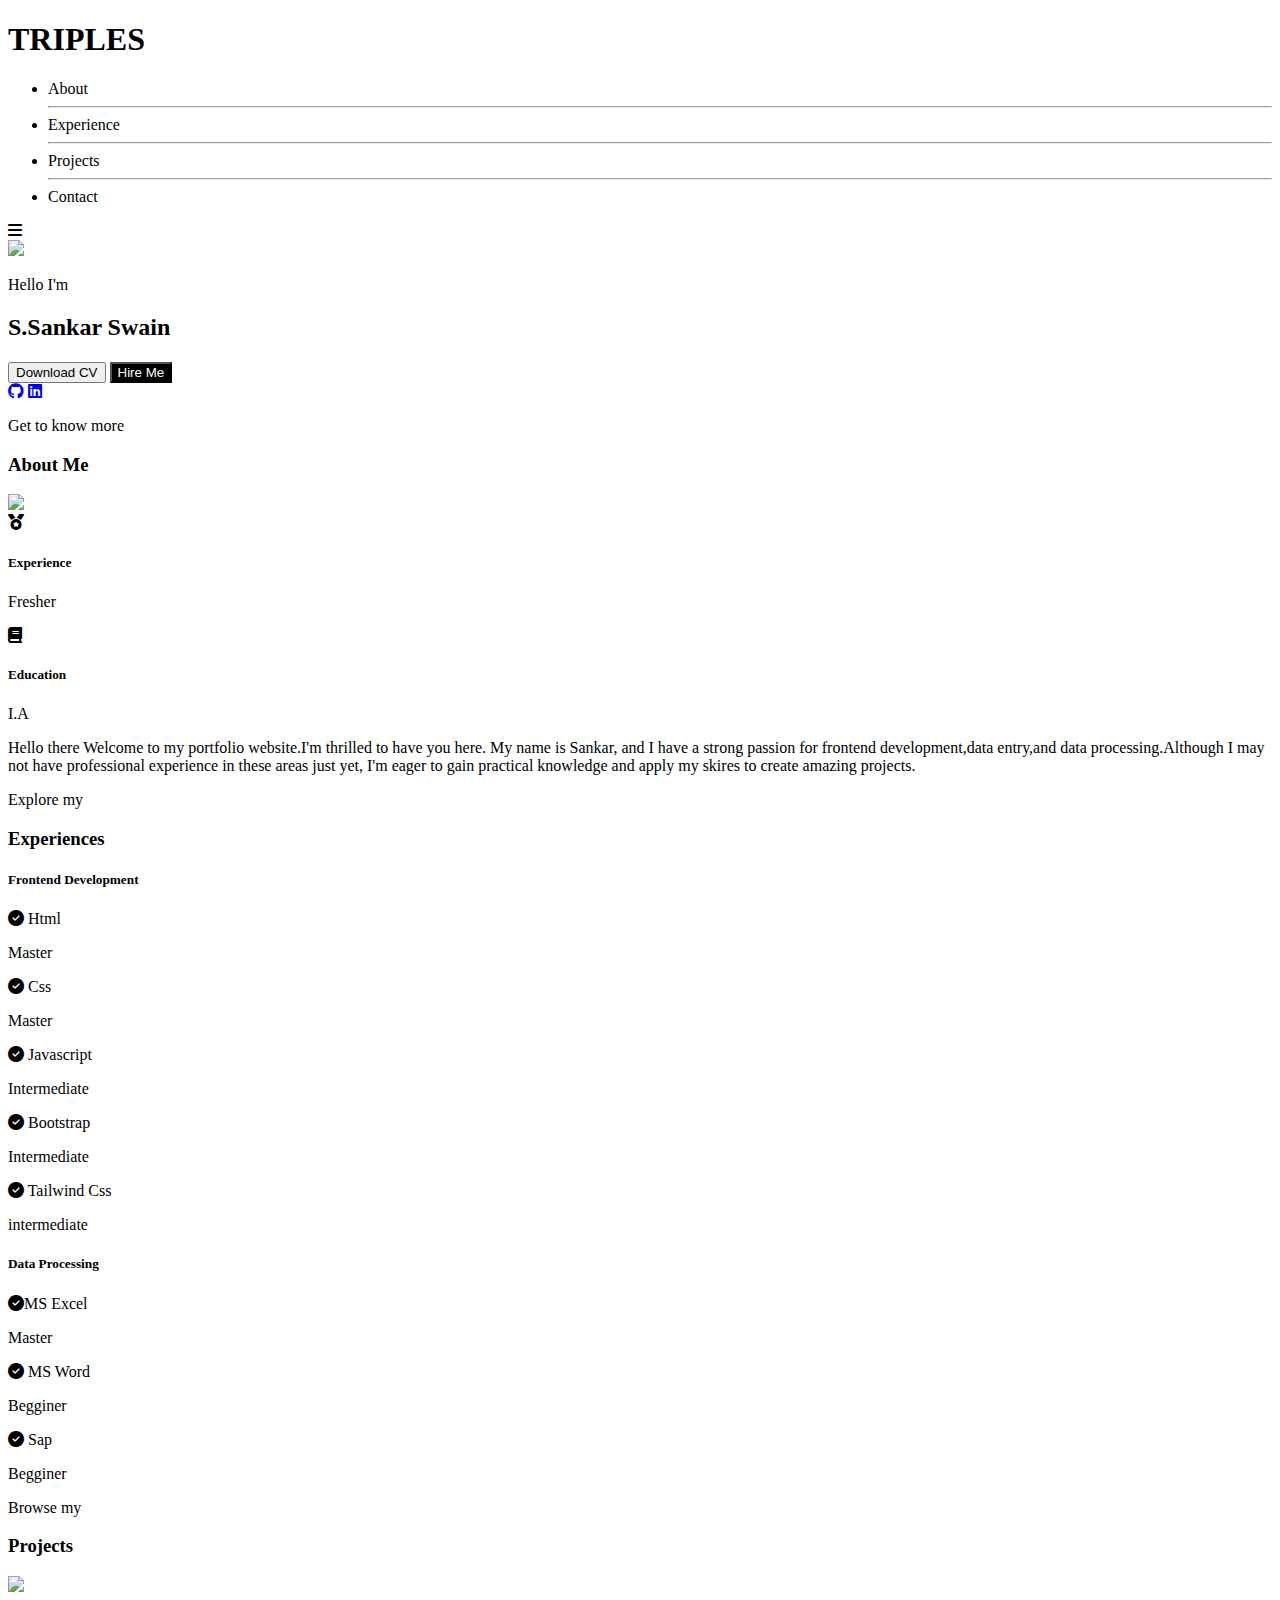
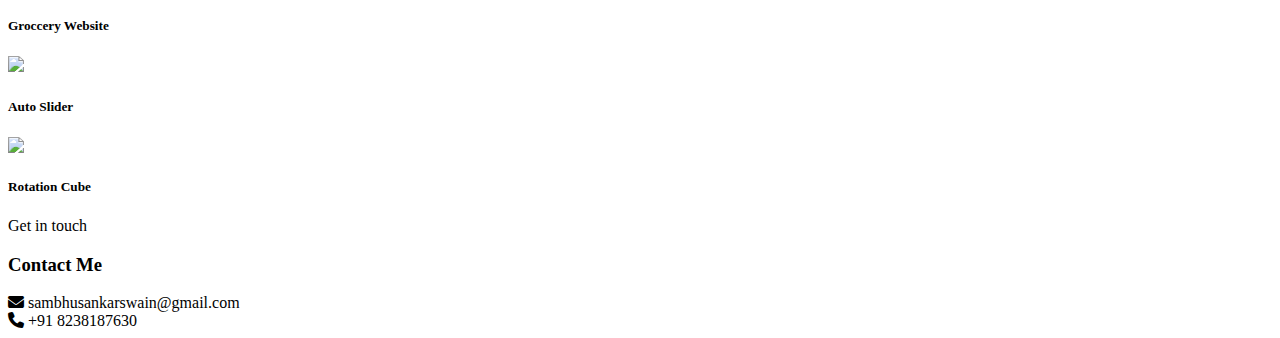
==== index.html @ 186cdeb1 "Add files via upload" ====
<!DOCTYPE html>
<html lang="en">
<head>
  <meta charset="UTF-8">
  <meta name="viewport" content="width=device-width, initial-scale=1.0">

  <link rel="stylesheet" href="content://com.android.externalstorage.documents/document/primary%3AHTML%2Fportfolio.css" type="text/css">
  <link rel="stylesheet" href="https://cdnjs.cloudflare.com/ajax/libs/font-awesome/6.4.0/css/all.min.css">
  <title>Page title</title>
</head>
<body>
  <header id="header">
   <h1 style="font-weight:bold;">TRIPLES</h1>
   <ul class="navs" id="navs">
     <li id="navs_about">About</li>
     <hr>
     <li>Experience</li>
     <hr>
     <li>Projects</li>
     <hr>
     <li>Contact</li>
   </ul>
   
   <div class="fa fa-bars" id="bars"></div>
  </header>
  <section class="main" id="main">
    
      <img src="https://scontent.xx.fbcdn.net/v/t1.15752-9/354088964_275384138394680_6446034580774957262_n.png?stp=dst-png_p206x206&_nc_cat=111&ccb=1-7&_nc_sid=aee45a&_nc_ohc=ltxgXMxu12kAX846BOX&_nc_ad=z-m&_nc_cid=0&_nc_ht=scontent.xx&oh=03_AdSD9jJpJH2cPH2TTpFF2BdteDz4dPvZWxBQJQiYLmVYvA&oe=64B7CE7B">
    
    <div class="main-content">
     <p>Hello I'm</p>
     <h2>S.Sankar Swain</h2>
     <h4><span id="skills"></span></h4>
     <input type="button" value="Download CV">
     <input style="color:white; background:black;" type="button" value="Hire Me">
     <br>
     <a href="https://github.com/sambhusankar"><i class="fa-brands fa-github"></i></a>
     <a href="https://www.linkedin.com/in/s-sankar-swain-b9821a270/"><i class="fa-brands fa-linkedin"></i></a>
    </div>
  </section>
  <section class="about" id="about">
    <p>Get to know more</p>
    <h3>About Me</h3>
    <div class="img_det">
      <img src="https://scontent.xx.fbcdn.net/v/t1.15752-9/351483182_1424149121769193_6137772767808981561_n.png?stp=dst-png_s206x206&_nc_cat=108&ccb=1-7&_nc_sid=aee45a&_nc_ohc=mAo1TA_mP08AX-Eq0Io&_nc_ad=z-m&_nc_cid=0&_nc_ht=scontent.xx&oh=03_AdRtQOwdIwd-xhdFL6_eNljAM3K7ymZ5_lv0kj2gx8edlg&oe=64B21499">
   <div class="detail">
      <span class="experience">
        <i class="fa-sharp fa-solid fa-medal"></i>
        <h5>Experience</h5>
        <p>Fresher</p>
      </span>
      
      <span class="education">
        <i class="fa-solid fa-book"></i>
        <h5>Education</h5>
        <p>I.A</p>
      </span>
      <p class="texts">      Hello there Welcome to my portfolio website.I'm thrilled to have you here. My name is Sankar, and I have a strong passion for frontend development,data entry,and data processing.Although I may not have professional experience in these areas just yet, I'm eager to gain practical knowledge and apply my skires to create amazing projects.   </p>
  </div>
  </div>
  </section>
  
  <section class="experience" id="experience">
    <p>Explore my</p>
    <h3>Experiences</h3>
    <div class="ex_box">
    <div class="fd">
      <h5>Frontend Development</h5>
      <div class="fd_contents">
      <span><i class="fa-sharp fa-solid fa-circle-check"></i> Html
      <p>Master</p>
      </span>
      <span><i class="fa-sharp fa-solid fa-circle-check"></i> Css
      <p>Master</p>
      </span>
      <span>
        <i class="fa-sharp fa-solid fa-circle-check"></i> Javascript
      <p>Intermediate</p>
        </span>
      <span><i class="fa-sharp fa-solid fa-circle-check"></i> Bootstrap
      <p>Intermediate</p>
      </span>
      <span><i class="fa-sharp fa-solid fa-circle-check"></i> Tailwind Css
      <p>intermediate</p>
      </span>
      </div>
    </div>
    <div class="dp">
      <h5>Data Processing</h5>
      <div class="dp_contents">
      <span><i class="fa-sharp fa-solid fa-circle-check"></i>MS Excel
      <p>Master</p>
      </span>
      <span><i class="fa-sharp fa-solid fa-circle-check"></i> MS Word
      <p>Begginer</p>
      </span>
      <span><i class="fa-sharp fa-solid fa-circle-check"></i> Sap
      <p>Begginer</p>
      </span>
      </div>
    </div>
    </div>
  </section>
  
  <section class="projects" id="project">
    <p>Browse my</p>
    <h3>Projects</h3>
    <div class="project_boxes">
      <div id="project_grocc">
        <img src="https://scontent.fmaa12-2.fna.fbcdn.net/v/t1.15752-9/358839811_1982897035442024_8924551394579760846_n.jpg?_nc_cat=106&ccb=1-7&_nc_sid=ae9488&_nc_ohc=QzkGfpbiig4AX8r9yBe&_nc_ht=scontent.fmaa12-2.fna&oh=03_AdTfs2O8_2r_0GpE3KXlXhWLkEb5eJTcpzM3DCNkKWKRKA&oe=64D37969">
        <h5>Groccery Website</h5>
      </div>
      <div id="project_slide">
        <img src="https://scontent.fmaa12-3.fna.fbcdn.net/v/t1.15752-9/359960338_656240959386333_3101274214481462313_n.jpg?_nc_cat=105&ccb=1-7&_nc_sid=ae9488&_nc_ohc=JHAD8WzhPAMAX-DtMIQ&_nc_ht=scontent.fmaa12-3.fna&oh=03_AdQNjFxJPTY6JTAQLTz-BqYGU6omXikln3TKjgcCp3655g&oe=64D37D91">
        <h5>Auto Slider</h5>
      </div>
     
      <div id="project_cube">
        <img src="https://scontent.fmaa12-3.fna.fbcdn.net/v/t1.15752-9/358825519_1047945979508623_3684999141855848810_n.jpg?_nc_cat=109&ccb=1-7&_nc_sid=ae9488&_nc_ohc=mv1AGTh9AI4AX-BanGd&_nc_ht=scontent.fmaa12-3.fna&oh=03_AdRAkCZglV4RXItXY1zBuMOxWdci1-CuJU2DQnHeUeIQtg&oe=64D37A6F">
        <h5>Rotation Cube</h5>
      </div>
    </div>
  </section>
  
  <section class="contact" id="contact">
    <p>Get in touch</p>
    <h3>Contact Me</h3>
    <div class="mail"><i class="fa-solid fa-envelope"></i> sambhusankarswain@gmail.com</div>
    <div class="ph"><i class="fa-solid fa-phone"></i> +91 8238187630</div>
  </section>
  
  <!-- Load library from the CDN -->
  <script src="https://unpkg.com/typed.js@2.0.16/dist/typed.umd.js"></script>

  <!-- Setup and start animation! -->
  <script>
    var typed = new Typed('#skills', {
      strings: ['Frontend Developer', 'DEO','Data Processor','Frontend Developer'],
      typeSpeed: 50,
    });
 </script>
<script src="portfolio.js"></script>
</body>
</html>
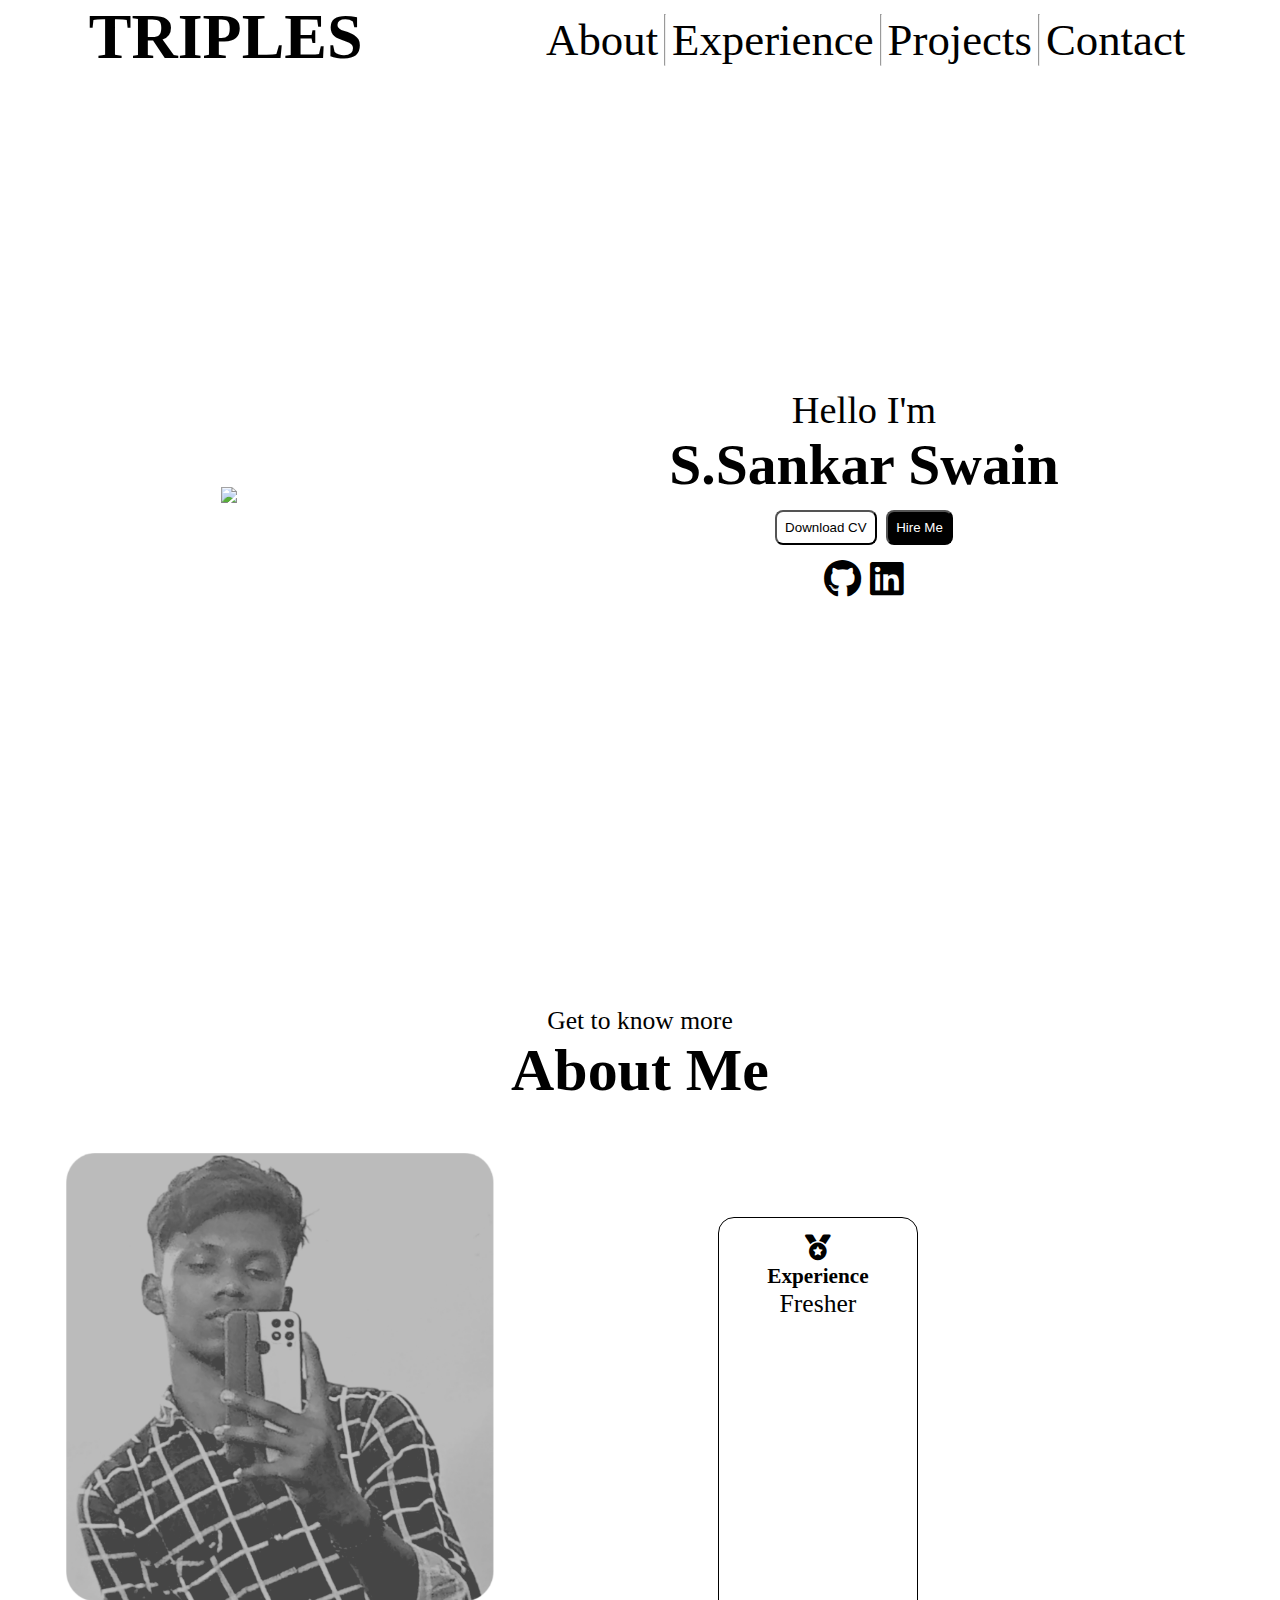
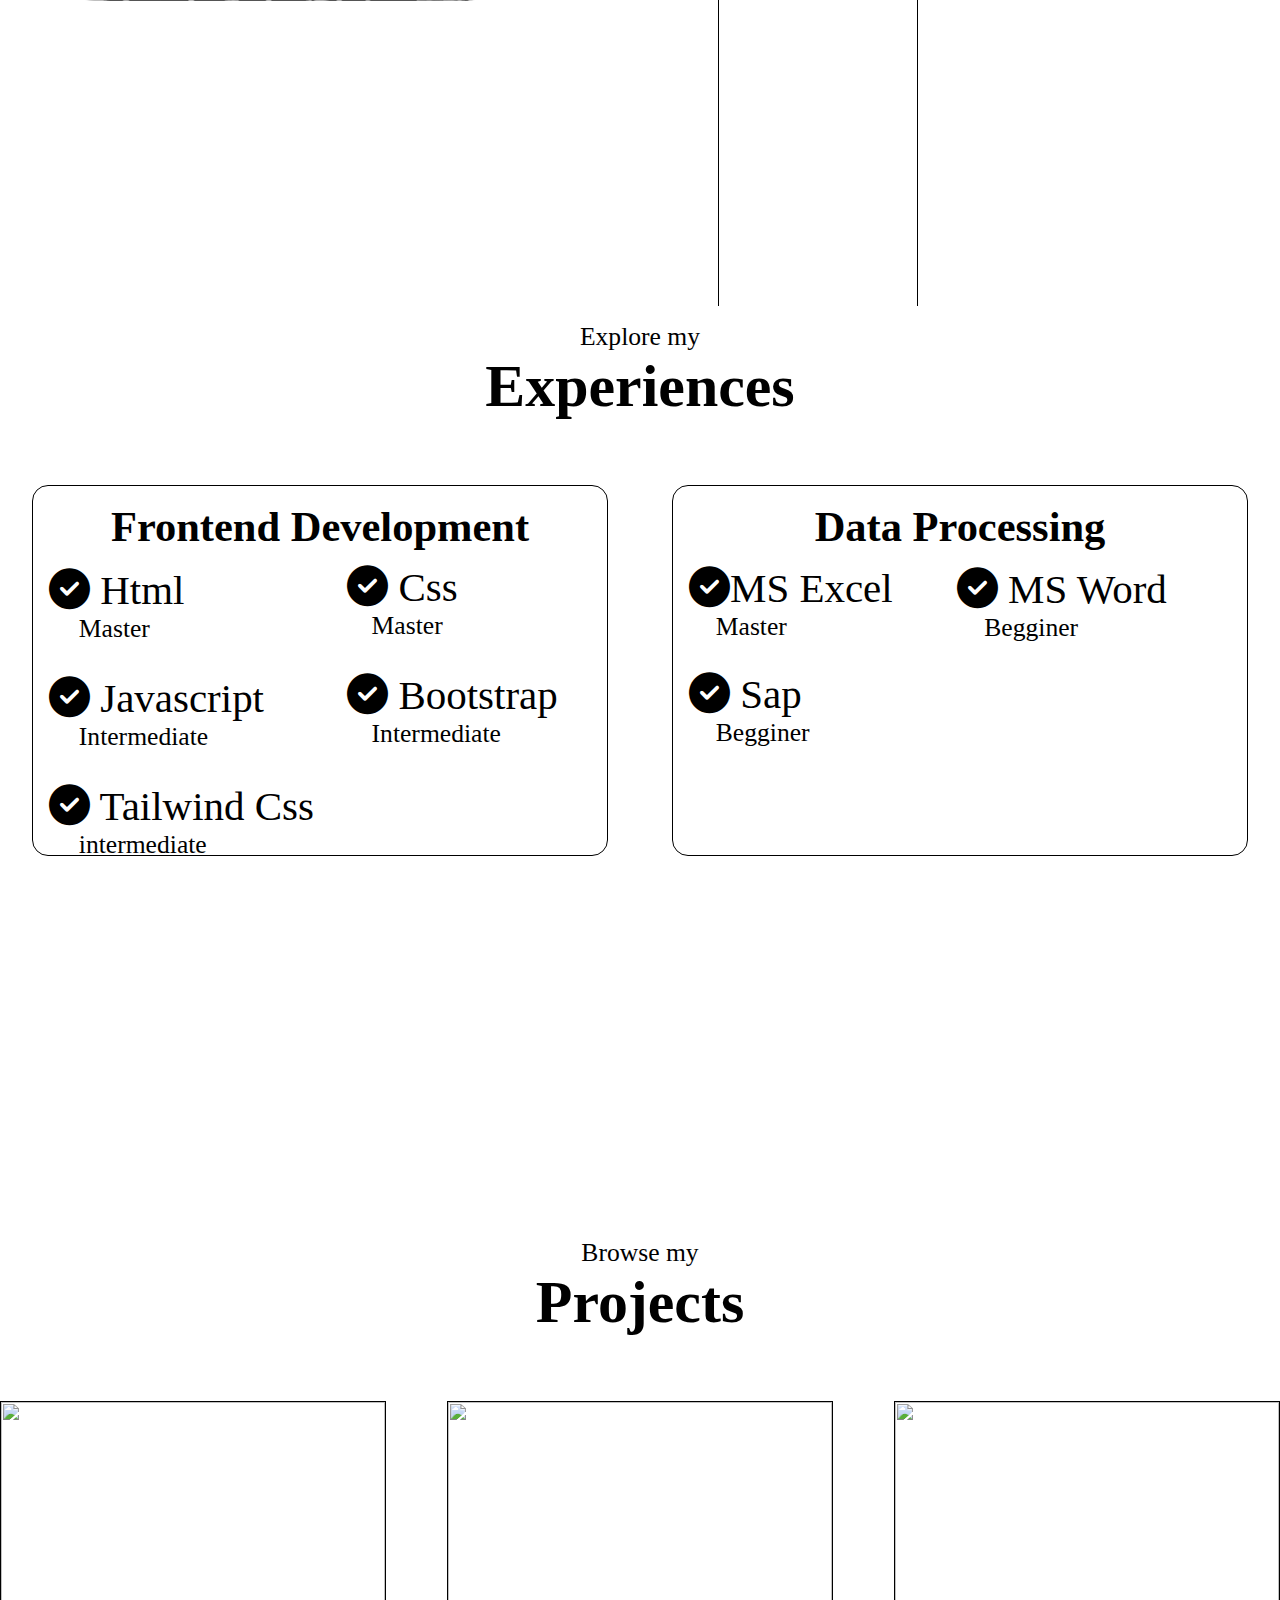
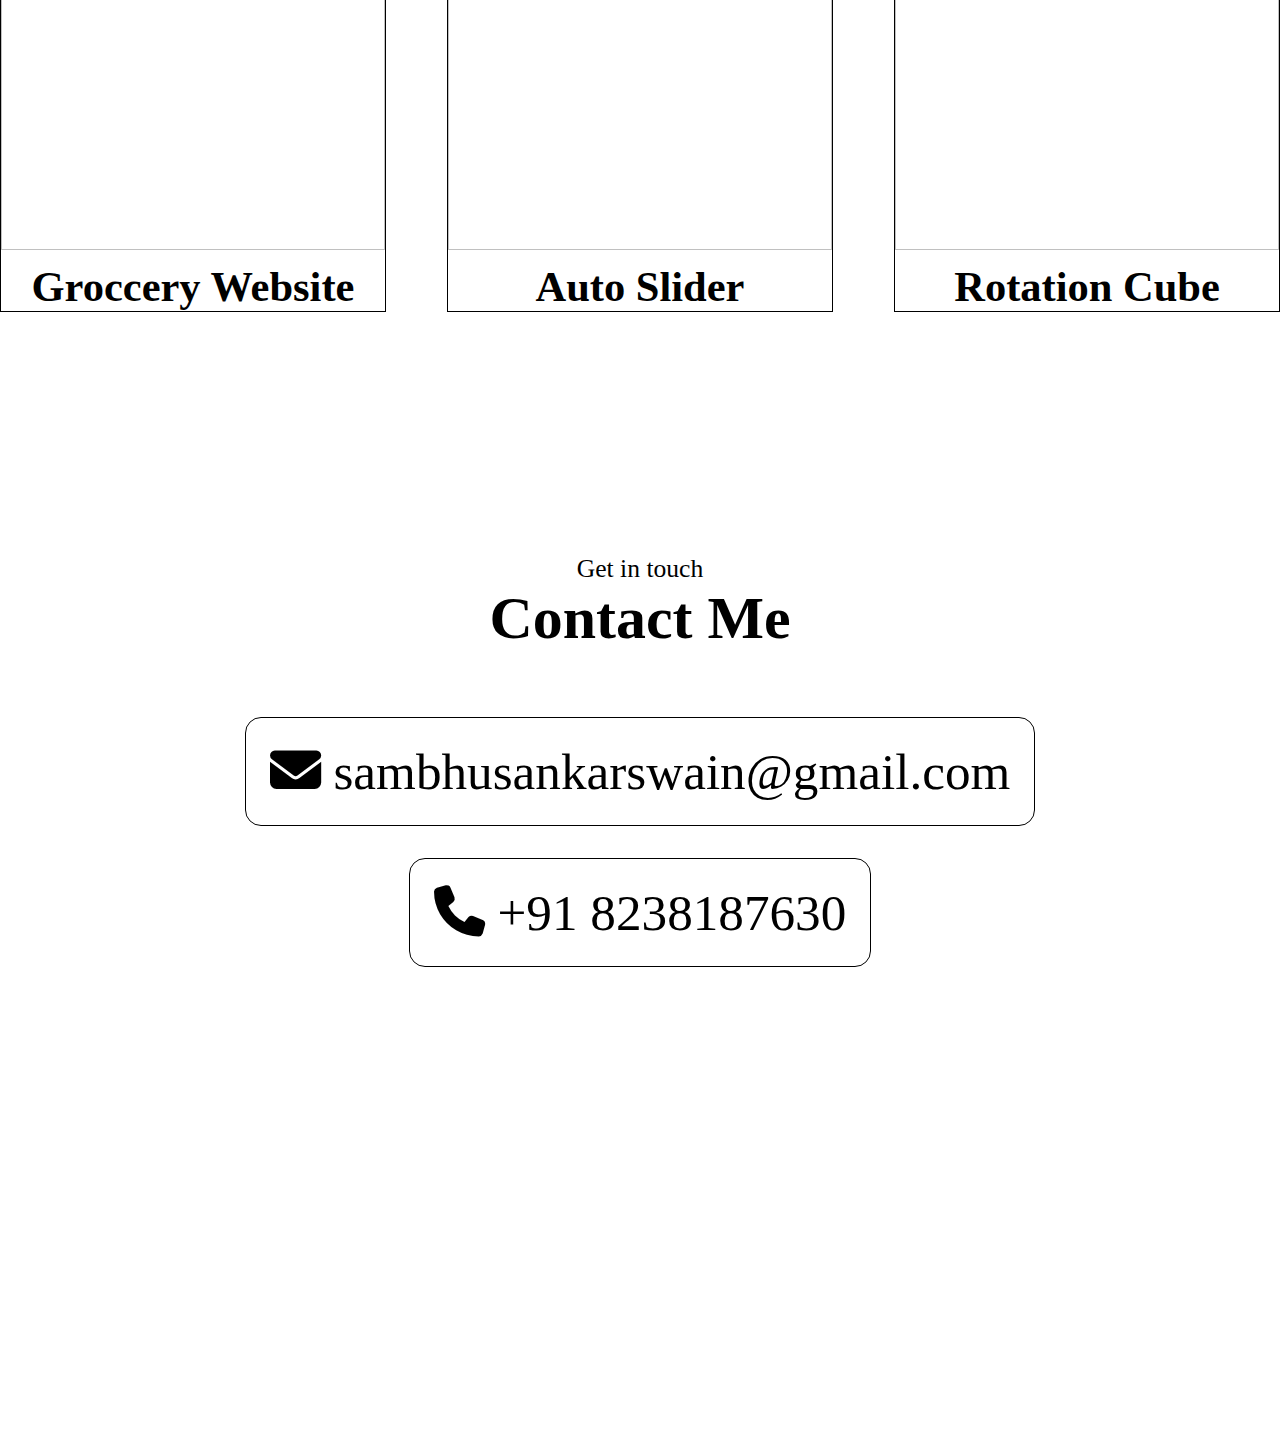
==== commit e6d76542: "Update index.html" ====
--- a/index.html
+++ b/index.html
@@ -4,7 +4,7 @@
   <meta charset="UTF-8">
   <meta name="viewport" content="width=device-width, initial-scale=1.0">
 
-  <link rel="stylesheet" href="content://com.android.externalstorage.documents/document/primary%3AHTML%2Fportfolio.css" type="text/css">
+  <link rel="stylesheet" href="portfolio.css" type="text/css">
   <link rel="stylesheet" href="https://cdnjs.cloudflare.com/ajax/libs/font-awesome/6.4.0/css/all.min.css">
   <title>Page title</title>
 </head>
@@ -25,7 +25,7 @@
   </header>
   <section class="main" id="main">
     
-      <img src="https://scontent.xx.fbcdn.net/v/t1.15752-9/354088964_275384138394680_6446034580774957262_n.png?stp=dst-png_p206x206&_nc_cat=111&ccb=1-7&_nc_sid=aee45a&_nc_ohc=ltxgXMxu12kAX846BOX&_nc_ad=z-m&_nc_cid=0&_nc_ht=scontent.xx&oh=03_AdSD9jJpJH2cPH2TTpFF2BdteDz4dPvZWxBQJQiYLmVYvA&oe=64B7CE7B">
+      <img src="masked.png">
     
     <div class="main-content">
      <p>Hello I'm</p>
@@ -42,7 +42,7 @@
     <p>Get to know more</p>
     <h3>About Me</h3>
     <div class="img_det">
-      <img src="https://scontent.xx.fbcdn.net/v/t1.15752-9/351483182_1424149121769193_6137772767808981561_n.png?stp=dst-png_s206x206&_nc_cat=108&ccb=1-7&_nc_sid=aee45a&_nc_ohc=mAo1TA_mP08AX-Eq0Io&_nc_ad=z-m&_nc_cid=0&_nc_ht=scontent.xx&oh=03_AdRtQOwdIwd-xhdFL6_eNljAM3K7ymZ5_lv0kj2gx8edlg&oe=64B21499">
+      <img src="about.png">
    <div class="detail">
       <span class="experience">
         <i class="fa-sharp fa-solid fa-medal"></i>
@@ -107,16 +107,16 @@
     <h3>Projects</h3>
     <div class="project_boxes">
       <div id="project_grocc">
-        <img src="https://scontent.fmaa12-2.fna.fbcdn.net/v/t1.15752-9/358839811_1982897035442024_8924551394579760846_n.jpg?_nc_cat=106&ccb=1-7&_nc_sid=ae9488&_nc_ohc=QzkGfpbiig4AX8r9yBe&_nc_ht=scontent.fmaa12-2.fna&oh=03_AdTfs2O8_2r_0GpE3KXlXhWLkEb5eJTcpzM3DCNkKWKRKA&oe=64D37969">
+        <img src="groccery.jpg">
         <h5>Groccery Website</h5>
       </div>
       <div id="project_slide">
-        <img src="https://scontent.fmaa12-3.fna.fbcdn.net/v/t1.15752-9/359960338_656240959386333_3101274214481462313_n.jpg?_nc_cat=105&ccb=1-7&_nc_sid=ae9488&_nc_ohc=JHAD8WzhPAMAX-DtMIQ&_nc_ht=scontent.fmaa12-3.fna&oh=03_AdQNjFxJPTY6JTAQLTz-BqYGU6omXikln3TKjgcCp3655g&oe=64D37D91">
+        <img src="dhoni.jpg">
         <h5>Auto Slider</h5>
       </div>
      
       <div id="project_cube">
-        <img src="https://scontent.fmaa12-3.fna.fbcdn.net/v/t1.15752-9/358825519_1047945979508623_3684999141855848810_n.jpg?_nc_cat=109&ccb=1-7&_nc_sid=ae9488&_nc_ohc=mv1AGTh9AI4AX-BanGd&_nc_ht=scontent.fmaa12-3.fna&oh=03_AdRAkCZglV4RXItXY1zBuMOxWdci1-CuJU2DQnHeUeIQtg&oe=64D37A6F">
+        <img src="cube.jpg">
         <h5>Rotation Cube</h5>
       </div>
     </div>
--- a/portfolio.css
+++ b/portfolio.css
@@ -0,0 +1,357 @@
+*{
+  margin:0;
+  padding:0;
+  }
+header{
+  display:flex;
+  align-items: center;
+  background: white; justify-content:space-around;
+  width: 100vw;
+  position: fixed;
+  top: 0;
+  
+}
+header .navs{
+  display:flex;
+  margin-top: 6px; justify-content:space-around;
+  position: relative;
+  
+}
+header #bars{
+  margin-top: 4px;
+  display: none;
+
+}
+header h1{
+  font-size:5vw;
+}
+header .navs li{
+  text-decoration:none;
+  list-style:none;
+  margin:0px 6px;
+  color: black;
+  font-size:3.5vw;
+  cursor: pointer;
+}
+
+
+.main{
+  display:flex;
+justify-content:center;
+  align-items:center;
+  width:100vw;
+  height: 100vh;
+  margin-top: 5vh;
+}
+.main img{
+  width:30%;
+  margin-right: 4rem;
+}
+.main .main-content{
+  font-size:3vw;
+  text-align:center;
+}
+.main .main-content input{
+  background: white;
+  padding:8px;
+  border-radius:8px;
+  cursor: pointer;
+}
+.main .main-content a i{
+  margin-top:15px;
+  color:black;
+  cursor: pointer;
+}
+.about{
+  text-align:center;
+  font-size:4vw;
+  padding-top: 1rem;
+  margin-top:5vh;
+  min-height: 100vh;
+  overflow:scroll;
+}
+.about p{
+  font-size: 2vw;
+}
+.about .img_det{
+  display:flex;
+  justify-content:space-around;
+  width: 100vw;
+  margin-top: 3rem;
+}
+.about .img_det img{
+  width:33.5vw;
+  height:35vw;
+}
+.about .img_det .detail{
+  width:46vw;
+  height:35vw;
+  padding-top:5%;
+}
+.about .img_det .detail span{
+  display: inline-block;
+  font-size:2vw;
+  padding:1rem 3rem;
+  border:1px solid black ;
+  border-radius: 1rem;
+
+}
+
+.about .img_det .detail .texts{
+  font-size: 1.8vw;
+  word-wrap:break-word;
+  width:90%;
+  margin:1rem auto;
+}
+.experience{
+  text-align: center;
+  font-size: 4vw;
+  padding-top: 1rem;
+  min-height: 100vh;
+  clear: both;
+  overflow:scroll;
+}
+.experience .ex_box{
+  display:flex;
+  flex-wrap:wrap;
+  justify-content:space-around;
+  margin-top:4rem;
+  margin-bottom:8rem;
+}
+.experience p{
+  font-size: 2vw; 
+}
+.experience .fd{
+  height: 29vw;
+  width: 45vw;
+  padding:1rem;
+  box-sizing:border-box;
+  border: 1px solid black;
+  border-radius:1rem;
+}
+.experience .fd .fd_contents{
+   display:grid;
+  font-size:80%; grid-template-columns:auto auto;
+}
+
+.experience .fd .fd_contents span{
+  text-align:left;
+  margin:5% 0;
+}
+.experience .fd .fd_contents span p{
+  margin:0 10%;
+}
+.experience .dp{
+  height: 29vw;
+  width: 45vw;
+  padding:1rem;
+  box-sizing:border-box;
+  border: 1px solid black;
+  border-radius:1rem;
+}
+.experience .dp .dp_contents{
+  display:grid;
+  font-size:80%; grid-template-columns:auto auto;
+}
+.experience .dp .dp_contents span{
+  text-align:left;
+  margin:5% 0;
+}
+.experience .dp .dp_contents span p{
+  margin:0 10%;
+}
+.projects{
+  text-align:center;
+  font-size:4vw;
+  padding-top: 1rem;
+  min-height:100vh;
+  overflow:scroll;
+}
+.projects p{
+  font-size:2vw;
+}
+.projects .project_boxes{
+  display:flex;
+  justify-content:space-between;
+  margin:4rem 0;
+}
+.projects .project_boxes div{
+  border:1px solid black;
+}
+.projects .project_boxes div img{
+  height:35vw;
+  width:30vw;
+}
+
+.contact{
+  text-align:center;
+  font-size:4vw;
+  display:flex;
+  flex-direction:column;
+  align-items:center;
+  height:100vh;
+  padding-top: 1rem;
+  overflow:scroll;
+}
+.contact p{
+  font-size:2vw;
+}
+.contact h3{
+  margin-bottom:3rem;
+}
+.contact div{
+  border:1px solid black;
+  padding:1.5rem; 
+  border-radius:1rem;
+  margin:1rem 0;
+  font-size:4vw;
+}
+
+
+
+@media(max-width:500px){
+  header{
+   height:5vh;
+   font-size:250%;
+   padding-top:10px;
+   
+  }
+  header h1{
+    font-size:9vw;
+   
+  }
+  header .navs{
+    text-transform: uppercase;
+    display: none; 
+    text-align: center;
+    position: absolute;
+    height: 20%;
+  }
+  header .navs li{
+    padding:10px;
+    box-sizing: border-box;
+    border-radius:1rem;
+  }
+  header .navs li{
+    font-size: 50%;
+    font-weight:bold;
+    cursor: pointer;
+    }
+
+  header ul li:hover{
+    background:white;
+  }
+  header #bars{
+    display:inline-block;
+    font-size: 9vw;
+    cursor: pointer;
+  }
+  header .navs.active{
+    height:10rem;
+    width:90vw;
+    display: inline-flex;
+    flex-direction:column;
+    top: 5.5vh;
+    border-radius:1rem;
+    background-color: rgba(176, 174, 174, 0.4);
+  -webkit-backdrop-filter: blur(5px);
+  backdrop-filter: blur(5px);
+  }
+  hr{
+    display: none;
+  }
+  .main{
+    flex-direction:column;
+    text-align:center;
+    margin-top:5vh;
+   
+  }
+  .main img{
+    width:70vw;
+    margin: 0 auto;
+  }
+  .main .main-content{
+    font-size:120%;
+    margin-top:3rem;
+  }
+  
+  .about h3{
+    font-size:150%;
+  }
+  .about .img_det{
+    flex-direction:column;
+    text-align:center;
+  }
+  .about .img_det img{
+    width:90vw;
+    height:90vw;
+    margin:auto;
+  }
+  .about .img_det .detail{
+    margin:0rem auto;
+    width:90vw;
+  }
+  .about .img_det .detail span{
+    font-size:200% ;
+    height: ;
+    display:block;
+    margin:1rem auto;
+    
+  }
+  .about .img_det .detail span p{
+    font-size:40%;
+  }
+  .about .img_det .detail .texts{
+    width:90vw;
+    font-size:150%;
+    word-wrap:break-word;
+    margin:1rem auto;
+  }
+  .experience{
+    margin-top:5vh;
+  }
+  .experience h3{
+    font-size:150%;
+  }
+  .experience .ex_box{
+    flex-direction:column;
+    
+  }
+  .experience .ex_box .fd{
+    width: 90vw;
+    height: 50vw;
+    margin: auto;
+    font-size: 5vw;
+  }
+   .experience .ex_box .dp{
+    width: 90vw;
+    height: 50vw;
+    margin: 1rem auto;
+    font-size: 5vw;
+  }
+  .projects{
+    margin-top:5vh;
+  }
+  .projects h3{
+    font-size:150%;
+  }
+  .projects .project_boxes{
+    flex-direction:column;
+  }
+  .projects .project_boxes div{
+    width:90vw;
+    margin:1rem auto;
+    
+  }
+  .projects .project_boxes div img{
+    width:90vw;
+    height:110vw;
+  }
+  .contact{
+    margin-top:5vh;
+    height:70vh;
+  }
+  .contact h3{
+    font-size:150%;
+  }
+}
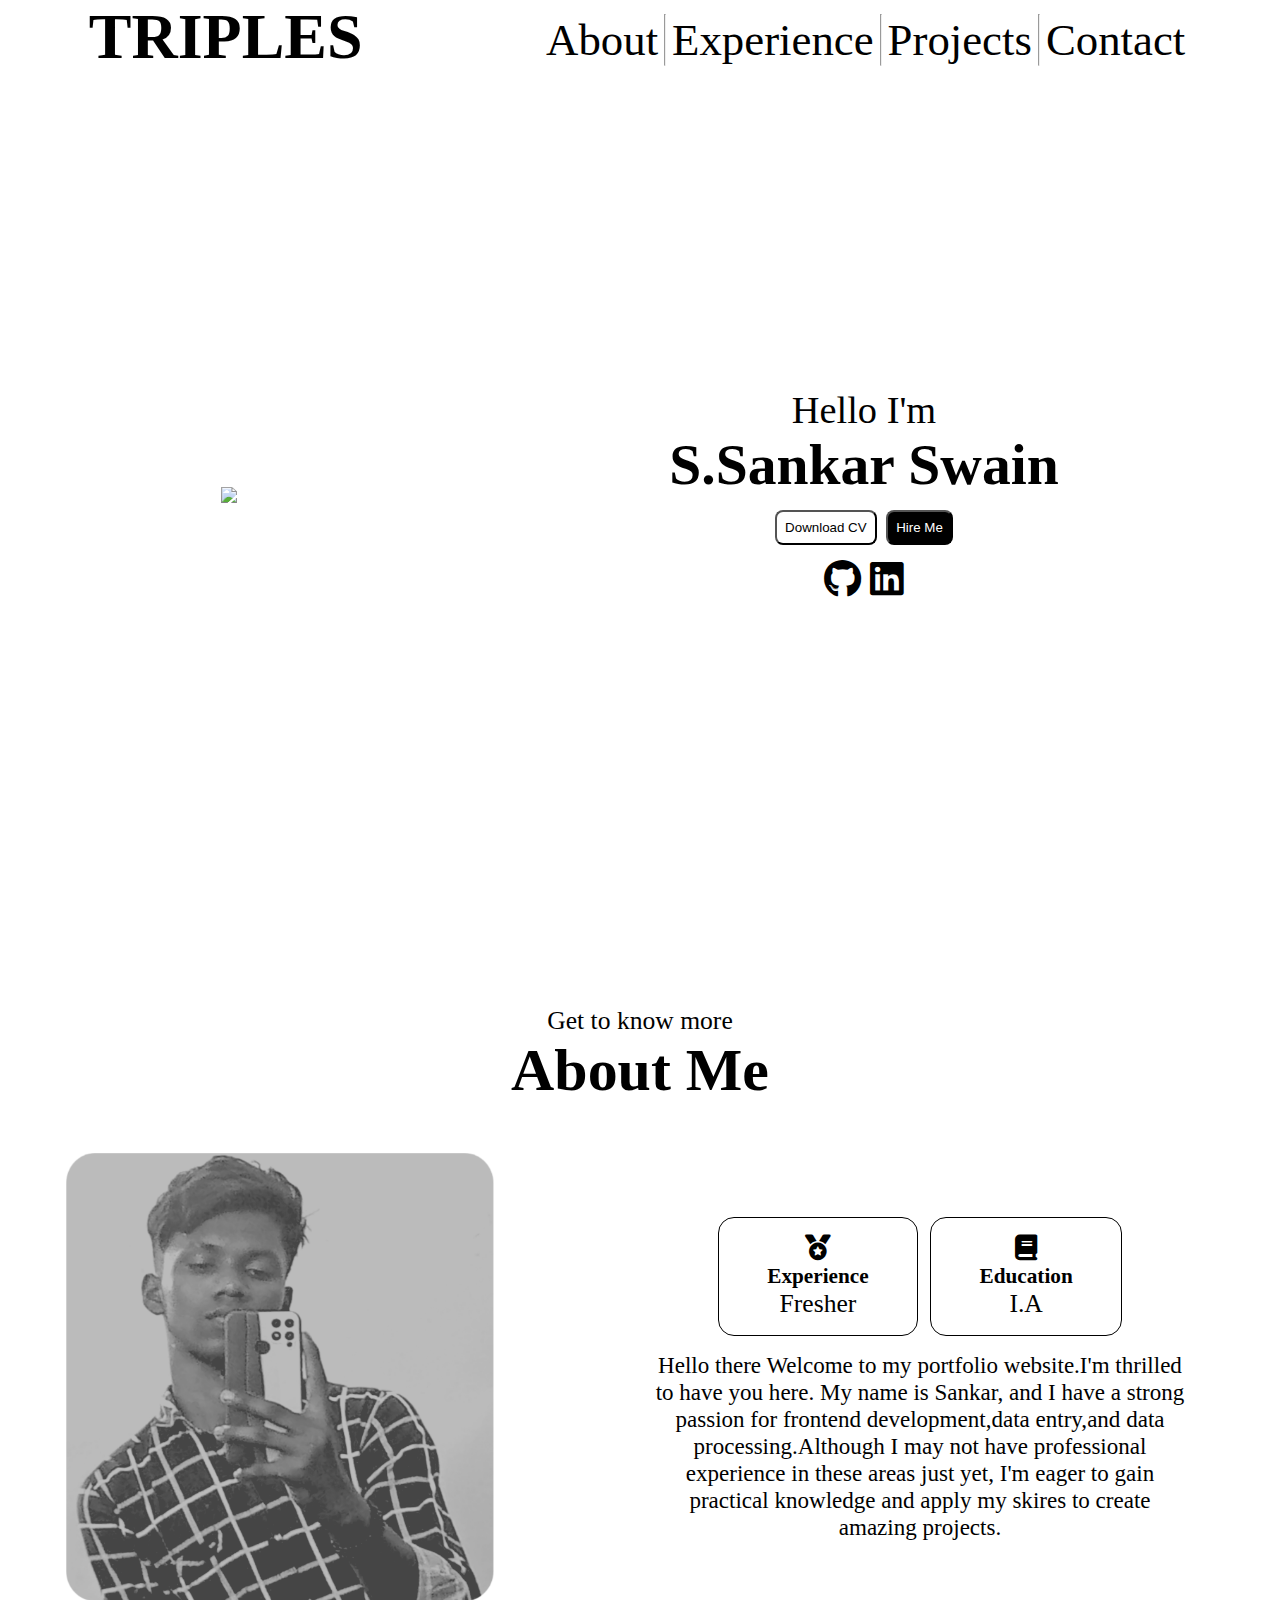
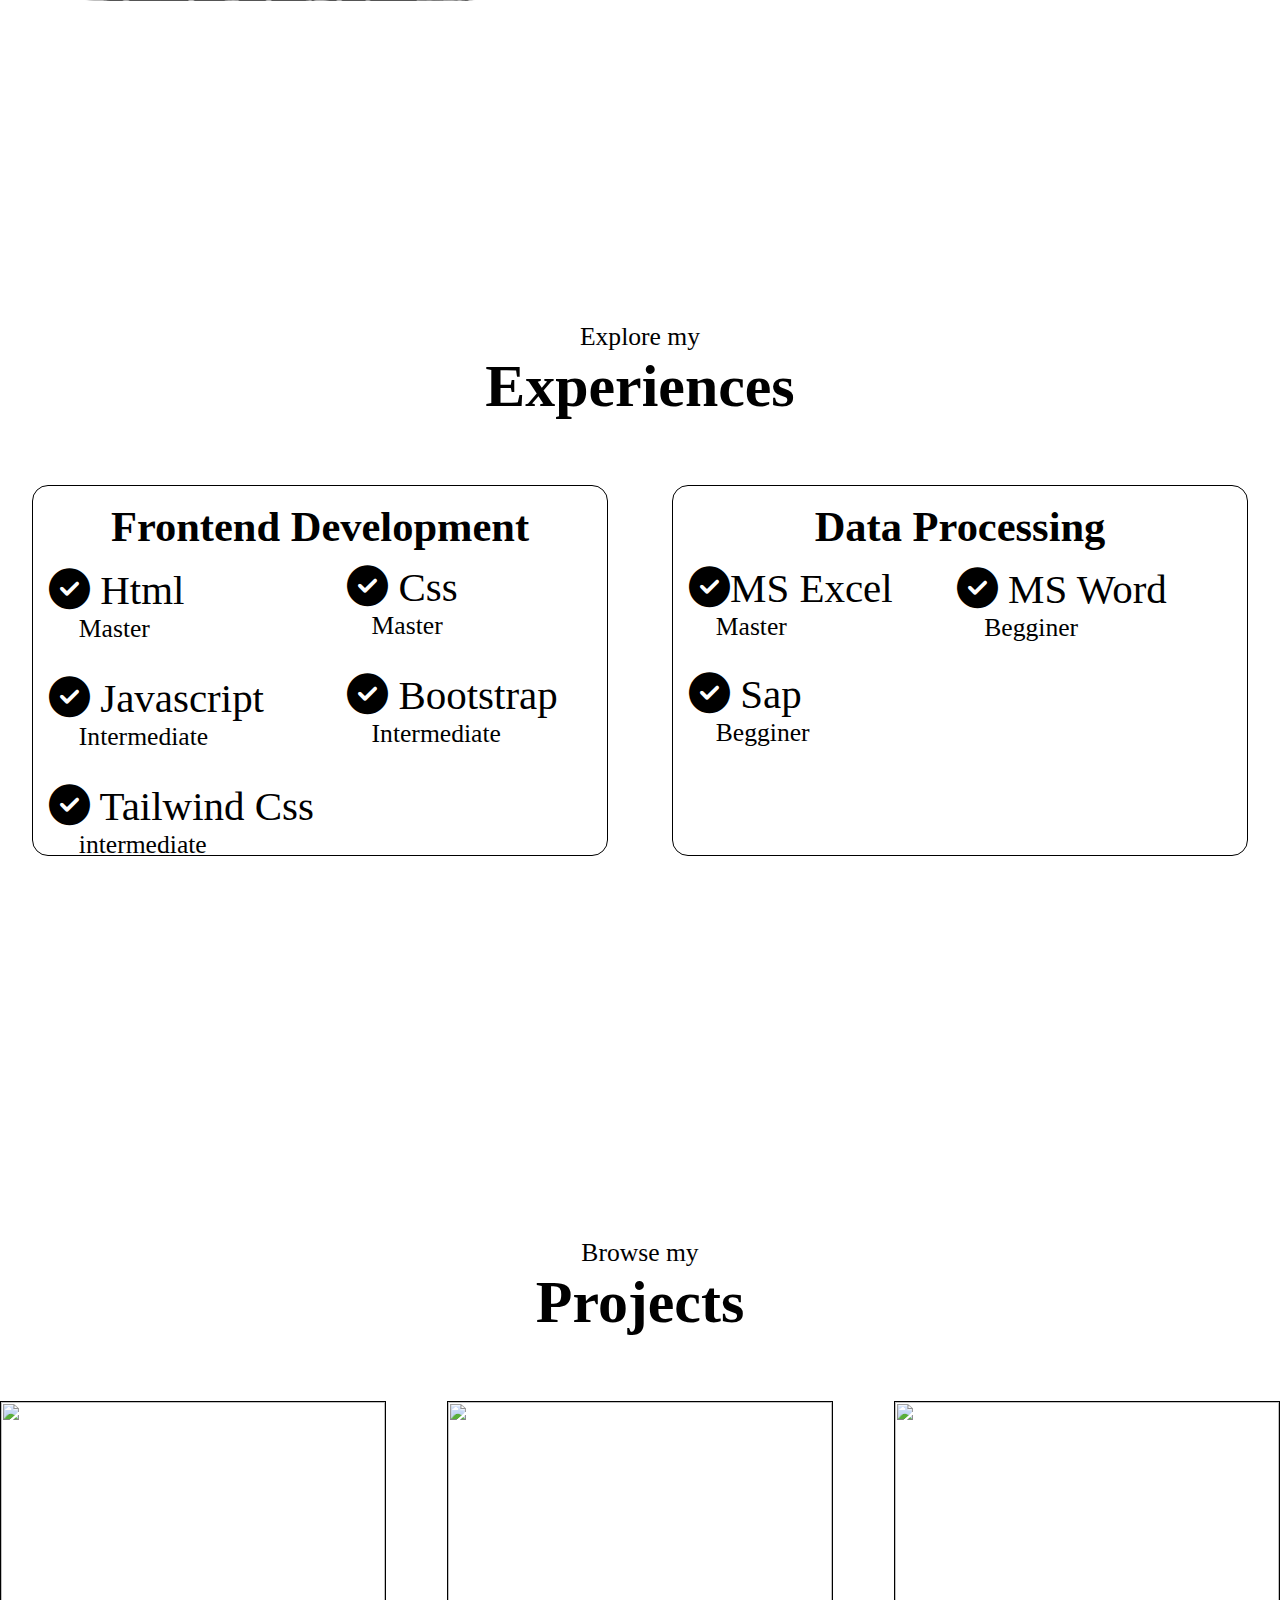
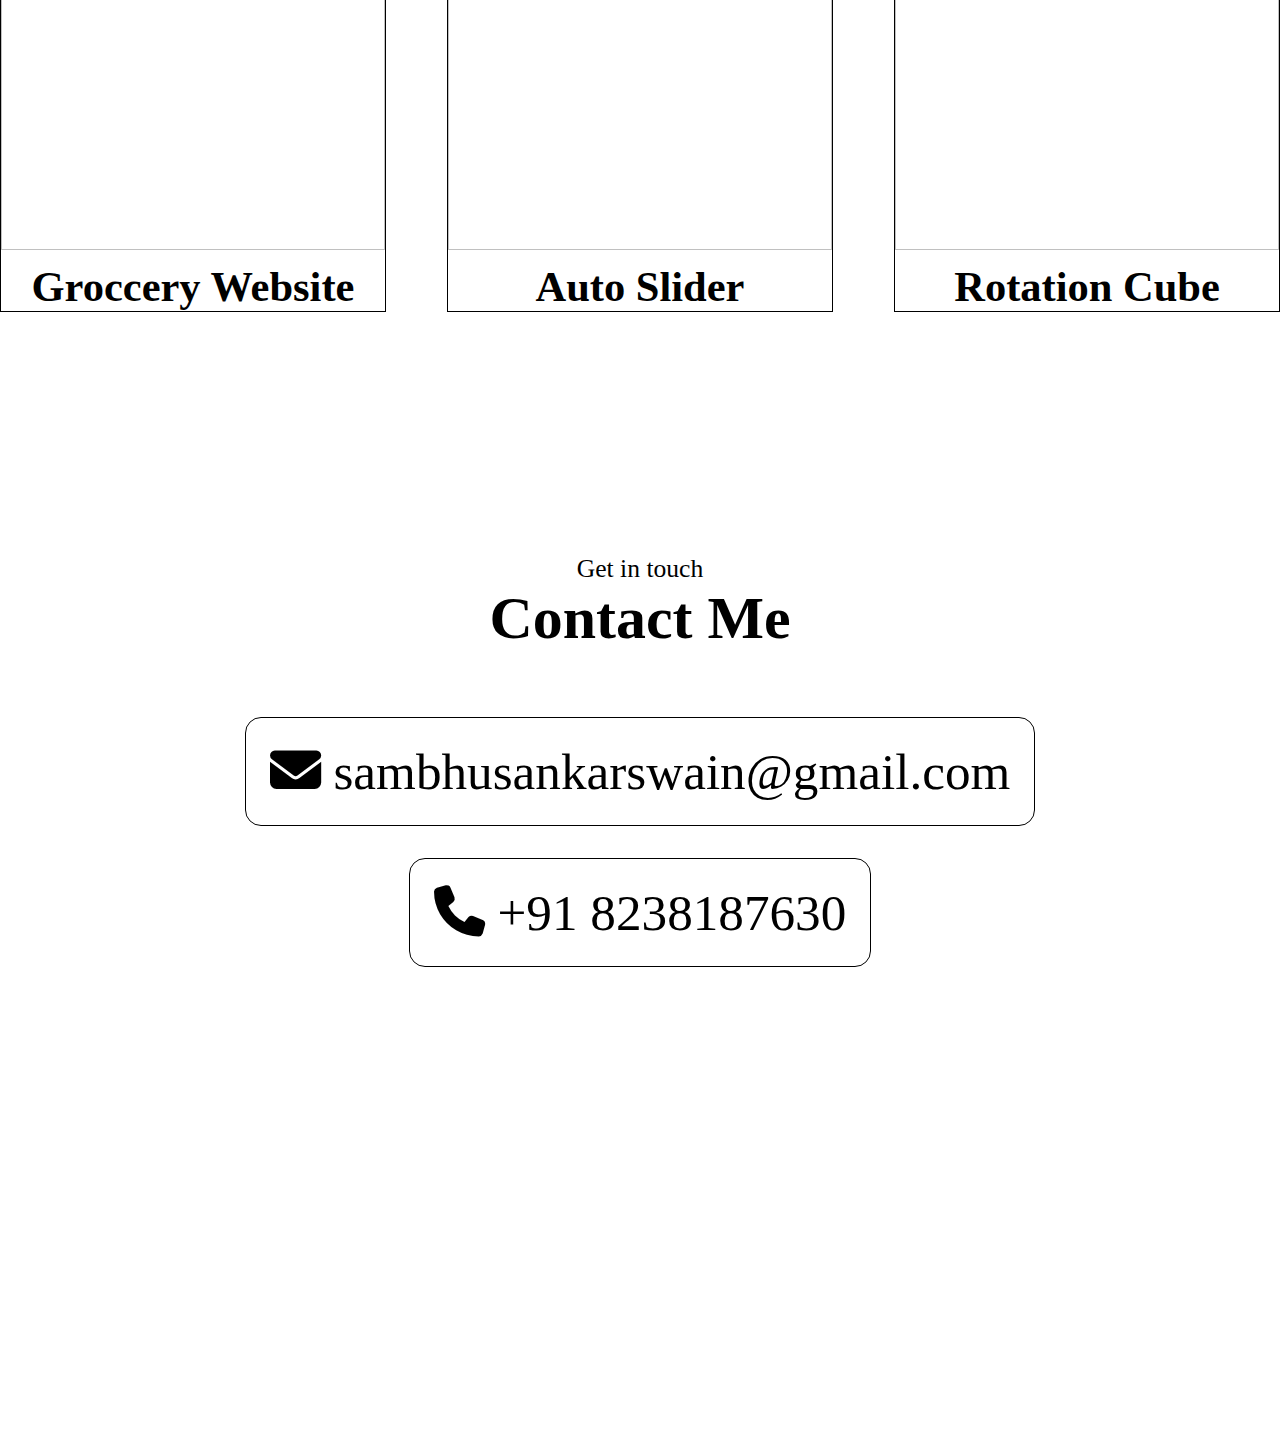
==== commit 5d298482: "Update index.html" ====
--- a/index.html
+++ b/index.html
@@ -6,7 +6,7 @@
 
   <link rel="stylesheet" href="portfolio.css" type="text/css">
   <link rel="stylesheet" href="https://cdnjs.cloudflare.com/ajax/libs/font-awesome/6.4.0/css/all.min.css">
-  <title>Page title</title>
+  <title>Sankar's Portfolio</title>
 </head>
 <body>
   <header id="header">
@@ -31,7 +31,7 @@
      <p>Hello I'm</p>
      <h2>S.Sankar Swain</h2>
      <h4><span id="skills"></span></h4>
-     <input type="button" value="Download CV">
+     <a href="sankar's_cv.pdf" download><input type="button" value="Download CV"></a>
      <input style="color:white; background:black;" type="button" value="Hire Me">
      <br>
      <a href="https://github.com/sambhusankar"><i class="fa-brands fa-github"></i></a>
@@ -44,13 +44,13 @@
     <div class="img_det">
       <img src="about.png">
    <div class="detail">
-      <span class="experience">
+      <span>
         <i class="fa-sharp fa-solid fa-medal"></i>
         <h5>Experience</h5>
         <p>Fresher</p>
       </span>
       
-      <span class="education">
+      <span>
         <i class="fa-solid fa-book"></i>
         <h5>Education</h5>
         <p>I.A</p>
--- a/portfolio.css
+++ b/portfolio.css
@@ -107,7 +107,7 @@
   text-align: center;
   font-size: 4vw;
   padding-top: 1rem;
-  min-height: 100vh;
+  height: 100vh;
   clear: both;
   overflow:scroll;
 }
@@ -309,6 +309,7 @@
   }
   .experience{
     margin-top:5vh;
+    height:70vh;
   }
   .experience h3{
     font-size:150%;
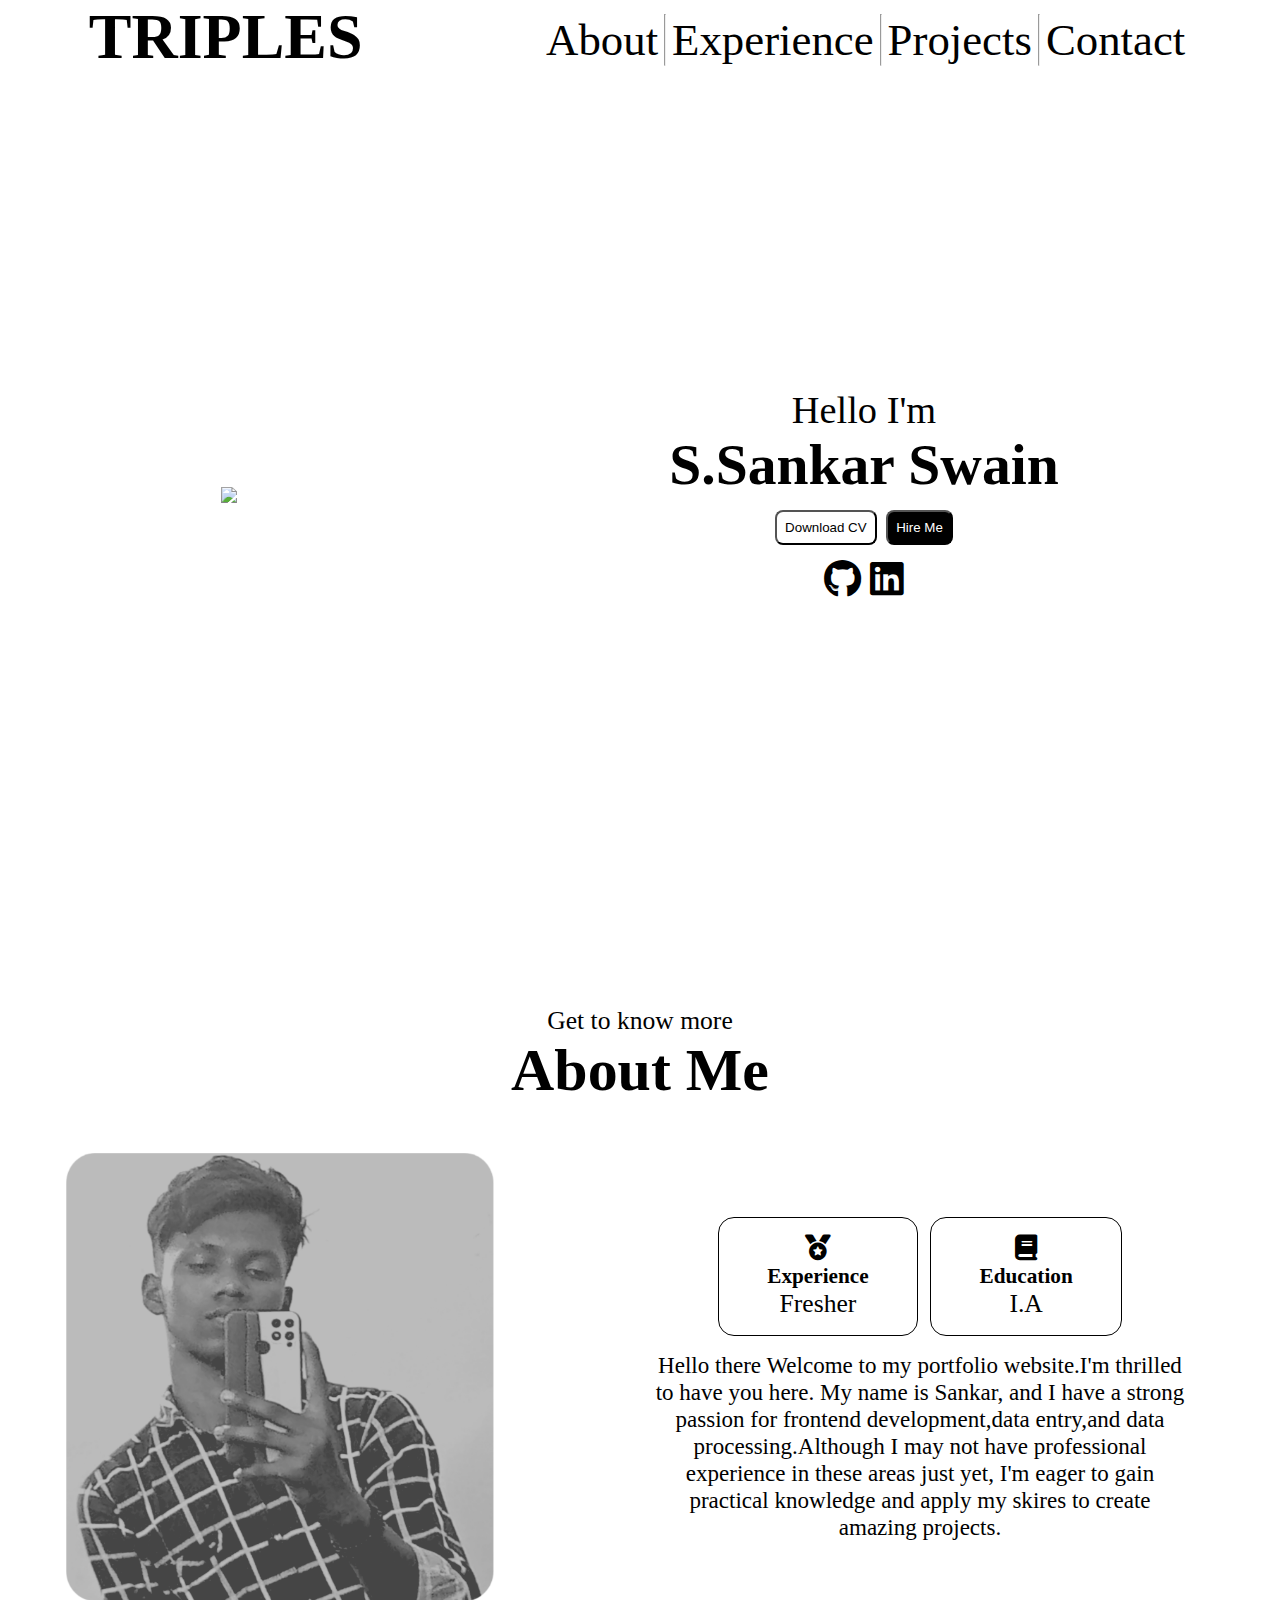
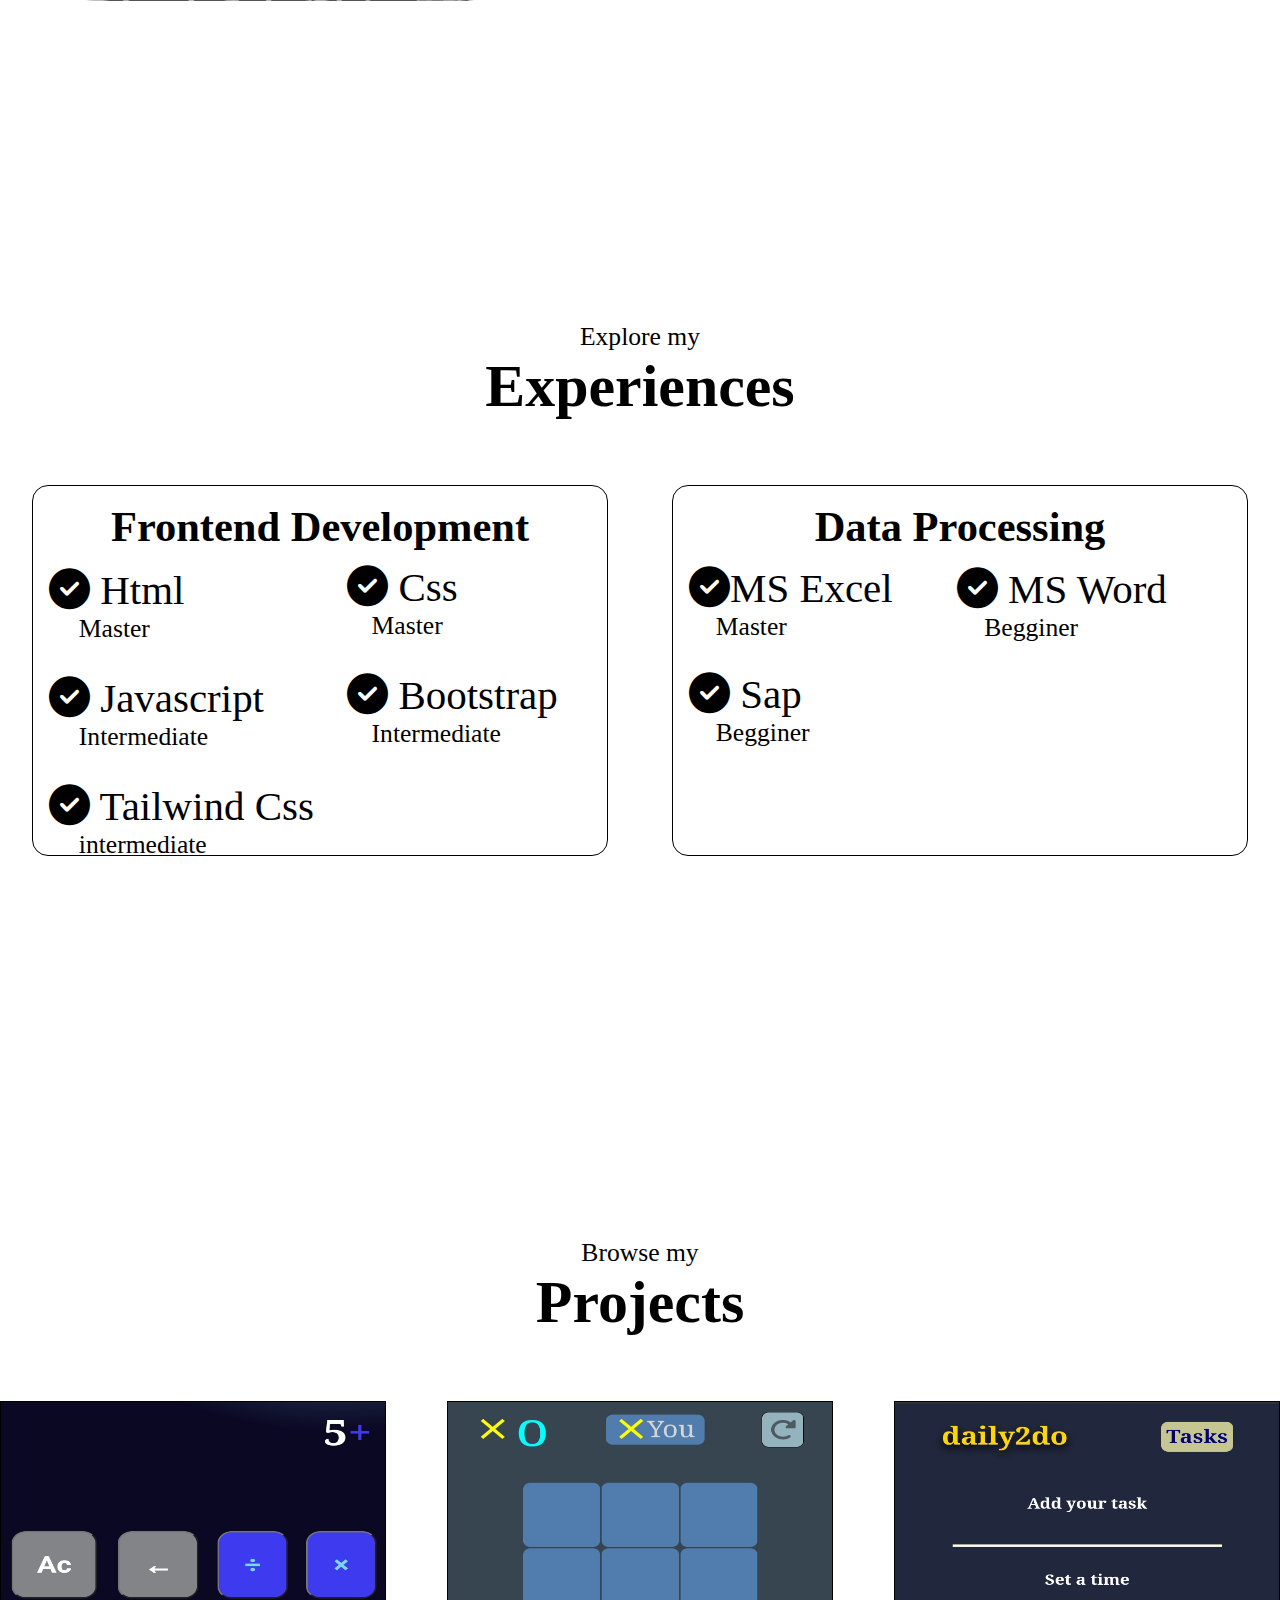
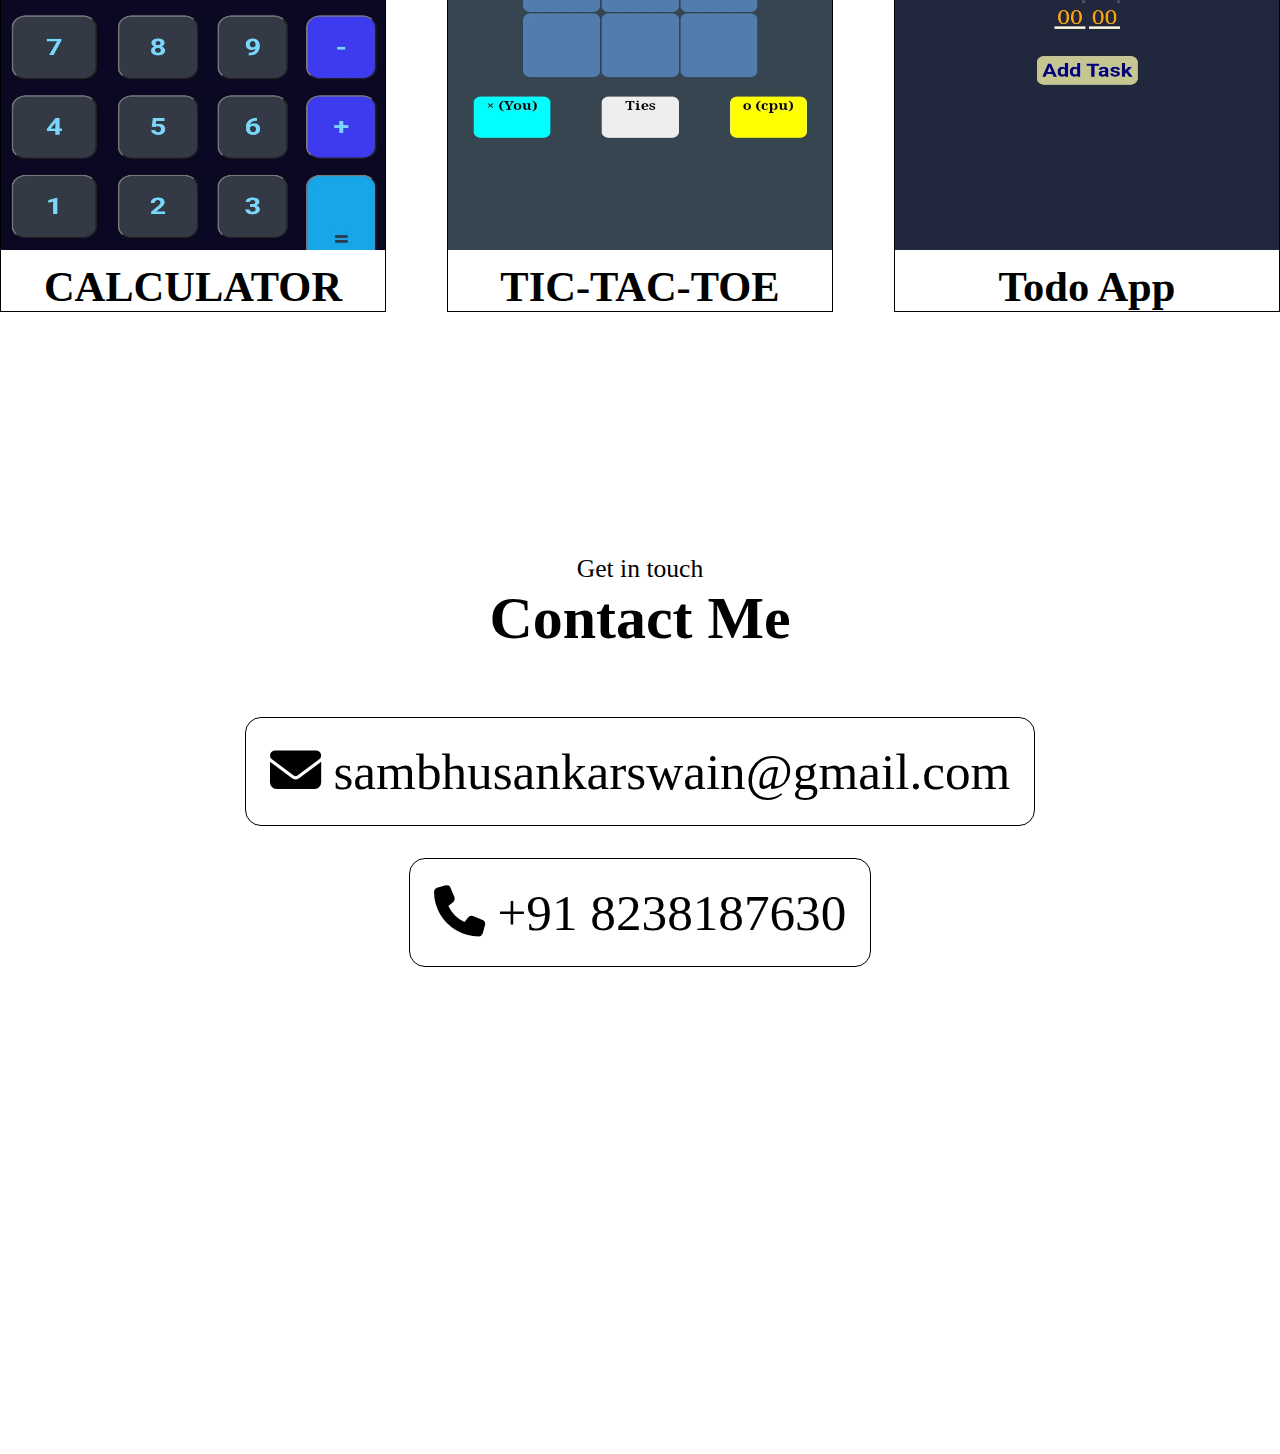
==== commit 0d85255f: "Update index.html" ====
--- a/index.html
+++ b/index.html
@@ -107,18 +107,19 @@
     <h3>Projects</h3>
     <div class="project_boxes">
       <div id="project_grocc">
-        <img src="groccery.jpg">
-        <h5>Groccery Website</h5>
+        <img src="calculator.jpg">
+        <h5>CALCULATOR</h5>
       </div>
       <div id="project_slide">
-        <img src="dhoni.jpg">
-        <h5>Auto Slider</h5>
+        <img src="game.jpg">
+        <h5>TIC-TAC-TOE</h5>
       </div>
      
       <div id="project_cube">
-        <img src="cube.jpg">
-        <h5>Rotation Cube</h5>
+        <img src="todo.jpg">
+        <h5>Todo App</h5>
       </div>
+      
     </div>
   </section>
   
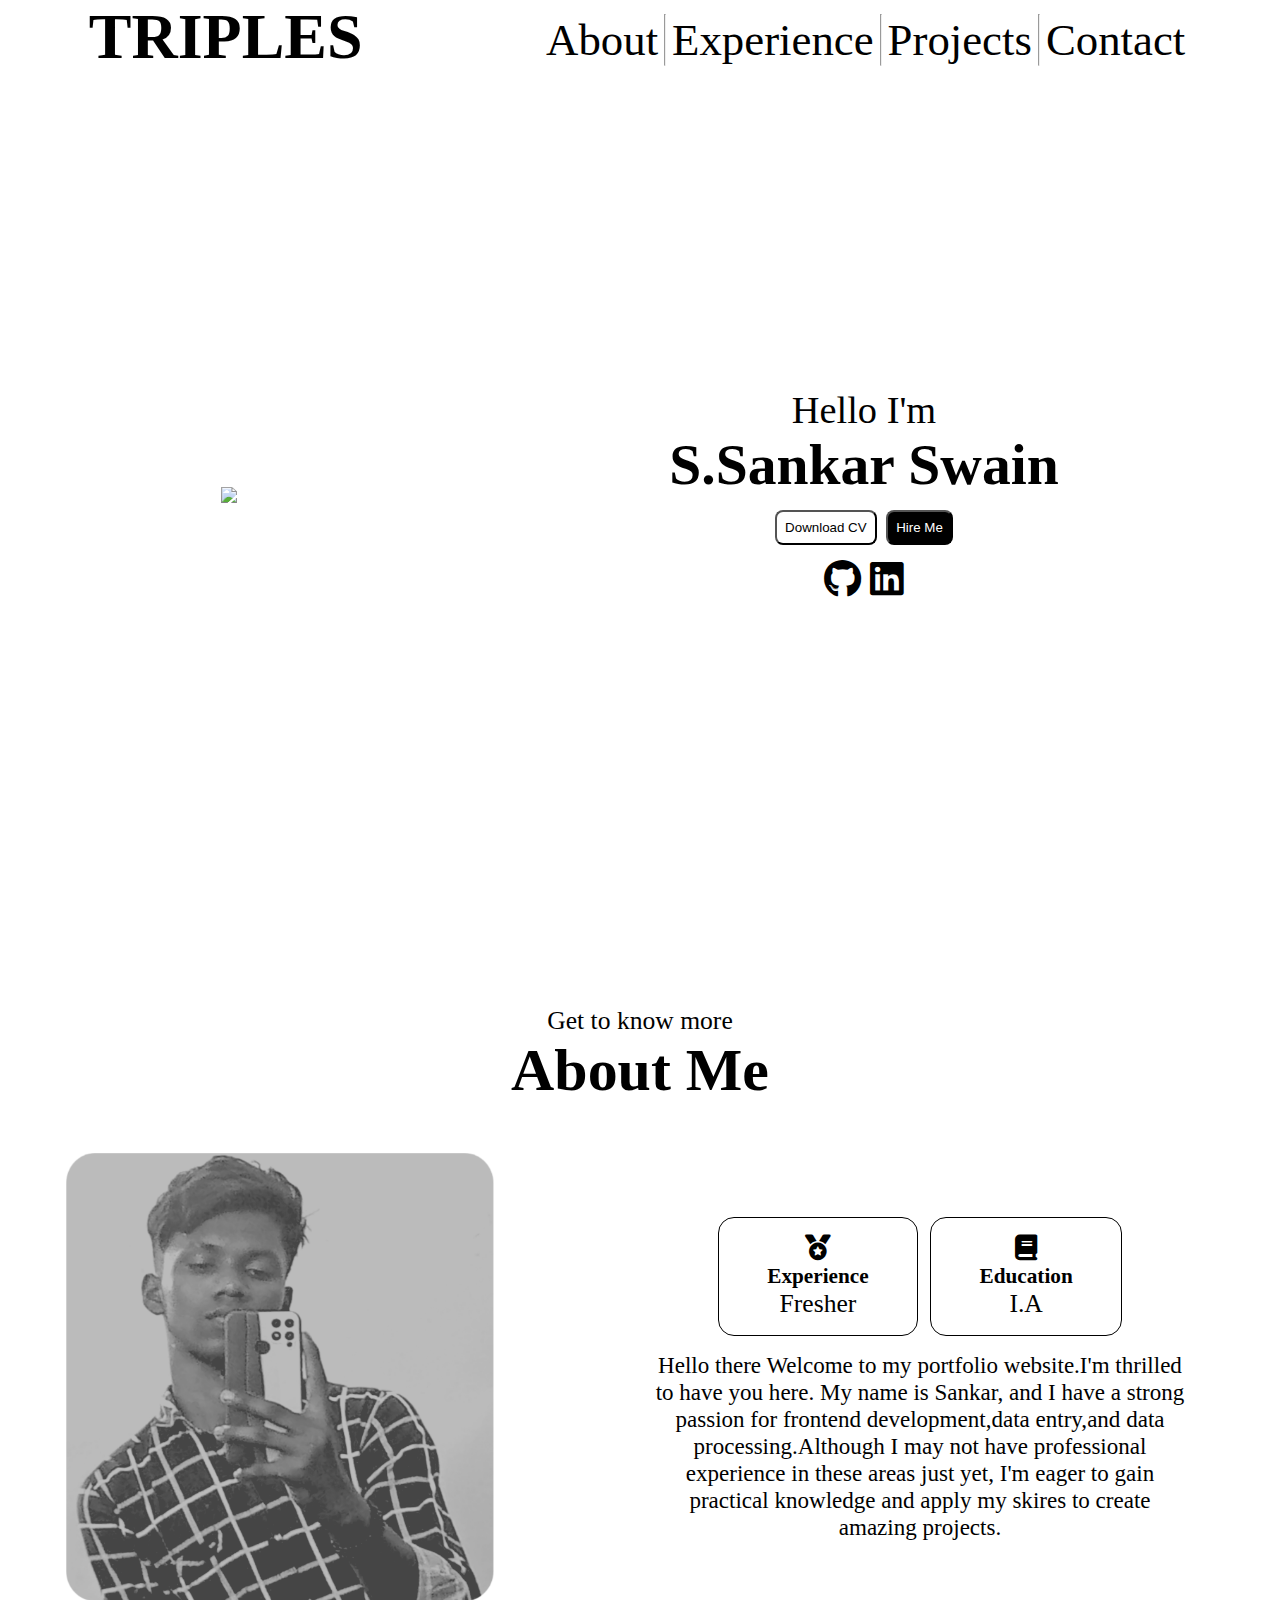
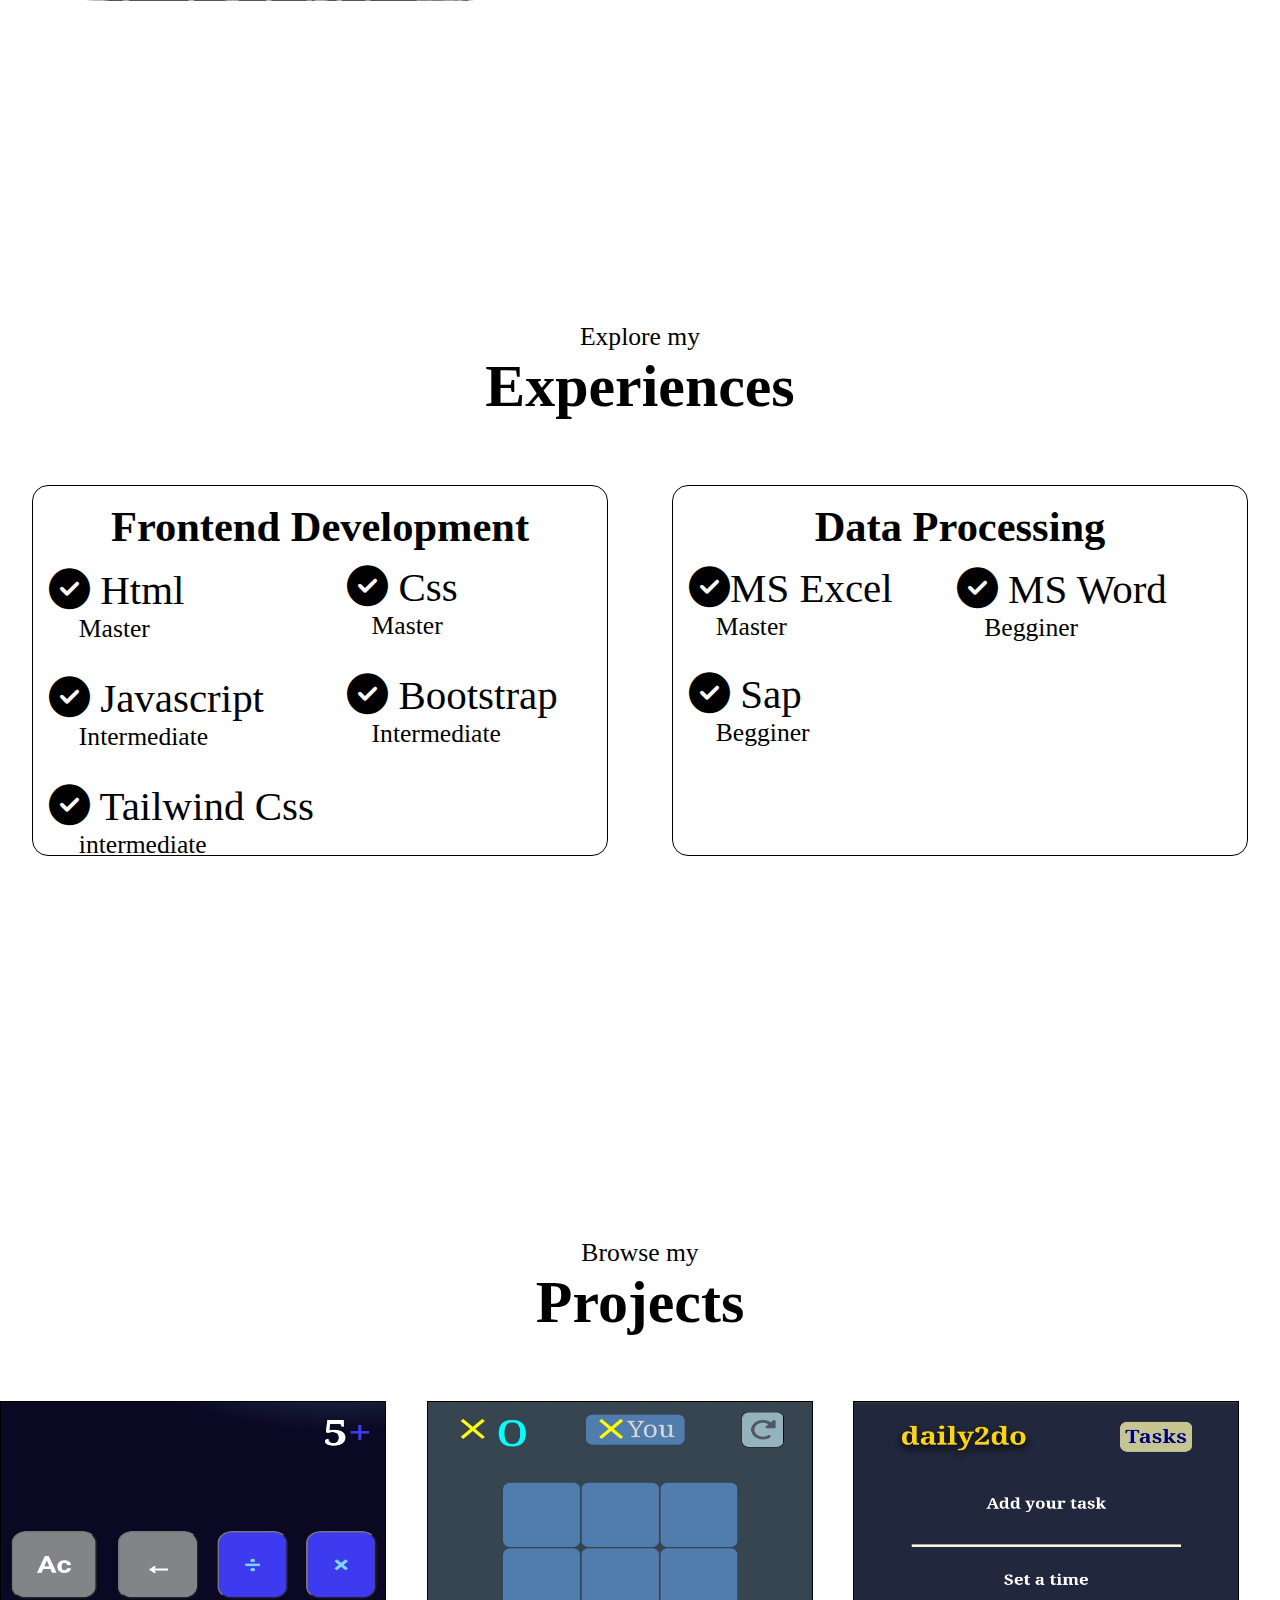
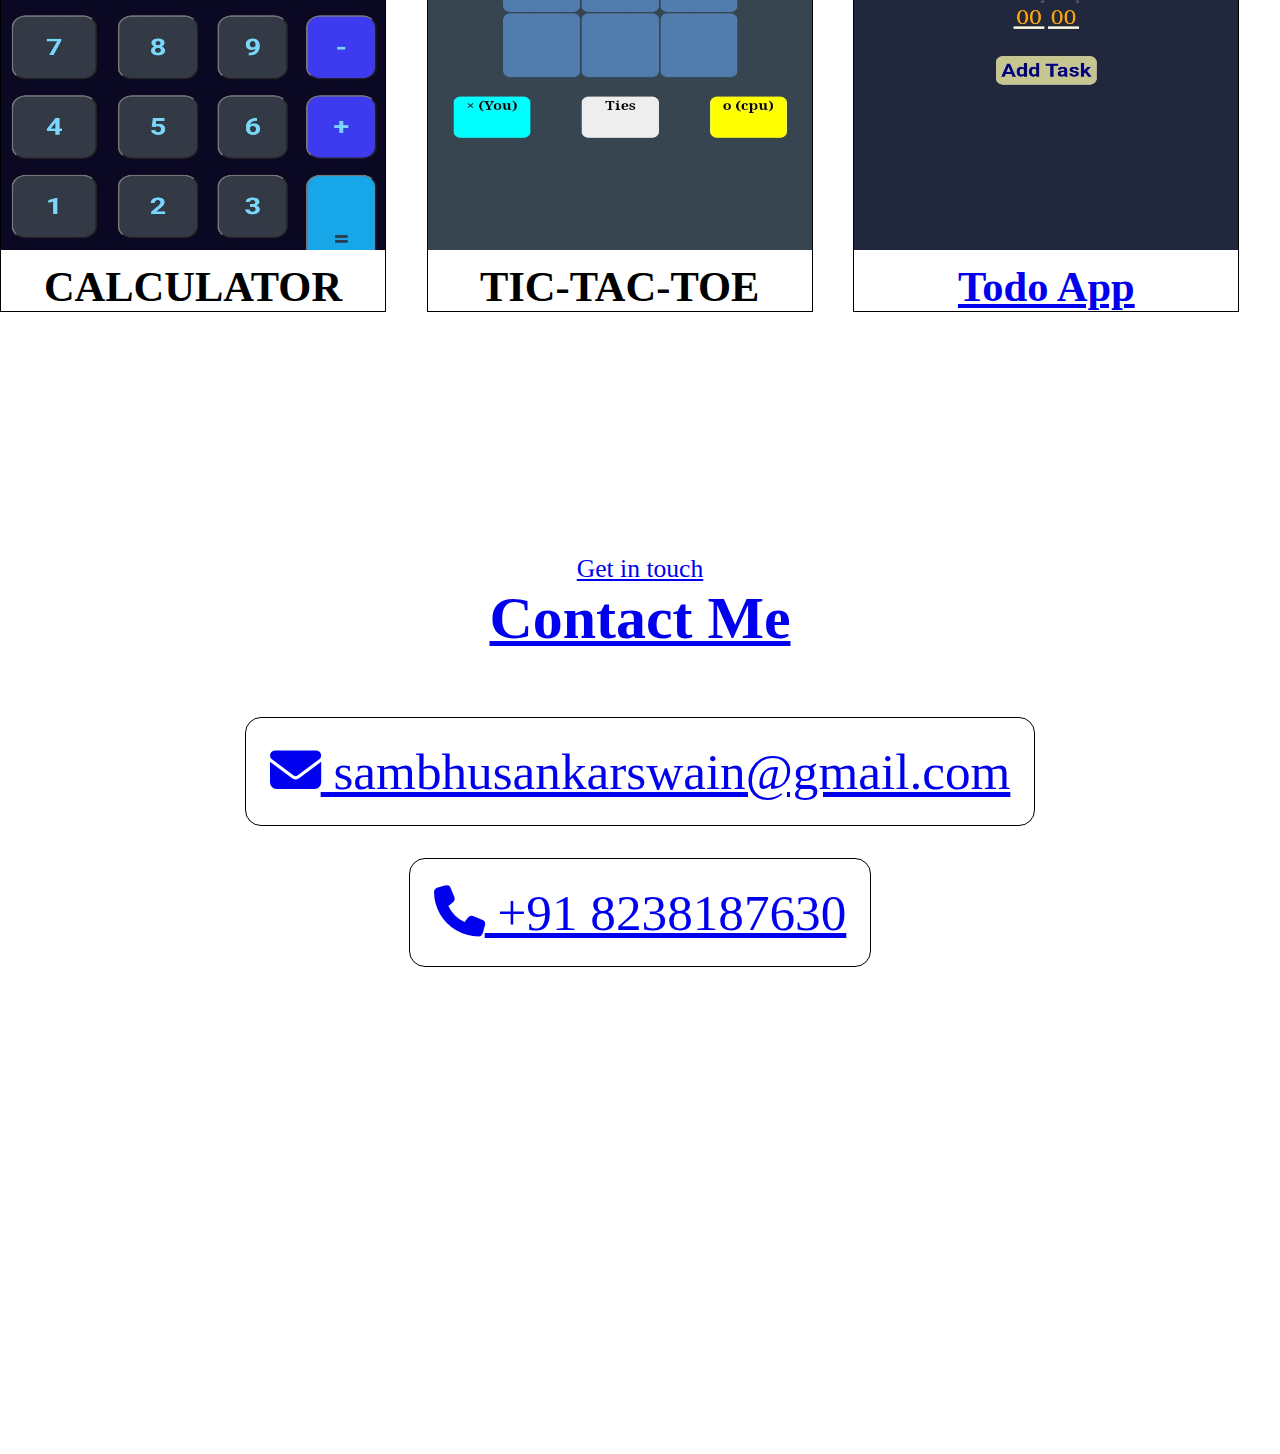
==== commit 41adc31e: "Update index.html" ====
--- a/index.html
+++ b/index.html
@@ -107,16 +107,16 @@
     <h3>Projects</h3>
     <div class="project_boxes">
       <div id="project_grocc">
-        <img src="calculator.jpg">
+       <a href="https://sambhusankar.github.io/Calculator"> <img src="calculator.jpg"></a>
         <h5>CALCULATOR</h5>
       </div>
       <div id="project_slide">
-        <img src="game.jpg">
+        <a href="https://sambhusankar.github.io/Tic-Tac-Toe"><img src="game.jpg"></a>
         <h5>TIC-TAC-TOE</h5>
       </div>
      
       <div id="project_cube">
-        <img src="todo.jpg">
+       <a href="https://sambhusankar.github.io/TodoApp"> <img src="todo.jpg">
         <h5>Todo App</h5>
       </div>
       
